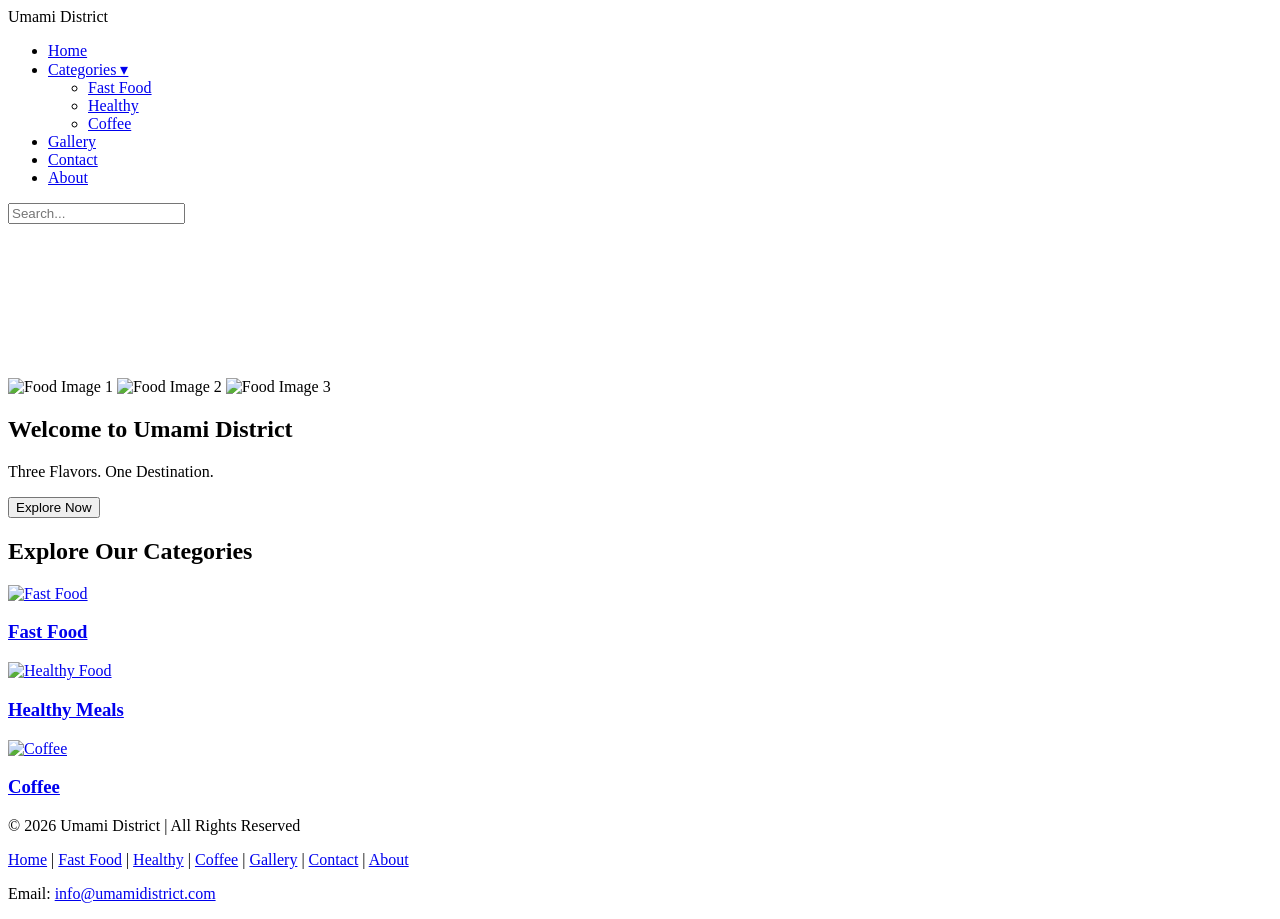
==== html/index.html @ be573a4c "html added" ====
<!DOCTYPE html>
<html lang="en">
<head>
  <meta charset="UTF-8">
  <meta name="viewport" content="width=device-width, initial-scale=1.0">
  <title>Umami District</title>
  <link rel="stylesheet" href="/css/style.css">
</head>
<body>

<header>
  <div class="logo-name">Umami <span>District</span></div>

  <nav>
    <ul class="navi">
      <li><a href="index.html" class="active">Home</a></li>

      <li class="dropdown">
        <a href="#">Categories ▾</a>
        <ul class="dropdown-menu">
          <li><a href="fastfood.html">Fast Food</a></li>
          <li><a href="healthy.html">Healthy</a></li>
          <li><a href="coffee.html">Coffee</a></li>
        </ul>
      </li>

      <li><a href="gallery.html">Gallery</a></li>
      <li><a href="contact.html">Contact</a></li>
      <li><a href="about.html">About</a></li>
    </ul>
  </nav>

  <div class="search-bar">
    <input type="search" placeholder="Search..." />
  </div>
</header>

<section class="sec">

  <video autoplay muted loop playsinline class="bg-video">
    <source src="/images/background video/Screen Recording 2026-04-15 at 15.32.56.mov" type="video/mp4">
  </video>

  <div class="overlay"></div>

  <div class="mid">
    <div class="image-panel">

      <div class="slides">
        <img src="/images/slider images/main_pic.png" alt="Food Image 1">
        <img src="/images/slider images/pexels-buselliyy-33144647.jpg" alt="Food Image 2">
        <img src="/images/slider images/pexels-eden-fc-620771246-34692785.jpg" alt="Food Image 3">
      </div>

      <div class="panel-text">
        <h2>Welcome to Umami District</h2>
        <p>Three Flavors. One Destination.</p>
        <a href="gallery.html">
          <button class="butn1">Explore Now</button>
        </a>
      </div>

    </div>
  </div>
</section>

<section class="categories">
  <h2>Explore Our Categories</h2>

  <div class="food-categories">

    <a href="fastfood.html" class="food">
      <img src="/images/main images/category1.png" alt="Fast Food">
      <h3>Fast Food</h3>
    </a>

    <a href="healthy.html" class="food">
      <img src="/images/main images/category2.png" alt="Healthy Food">
      <h3>Healthy Meals</h3>
    </a>

    <a href="coffee.html" class="food">
      <img src="/images/main images/category3.png" alt="Coffee">
      <h3>Coffee</h3>
    </a>

  </div>
</section>

<footer>
  <p>© 2026 Umami District | All Rights Reserved</p>
  <p class="footer-nav">
    <a href="index.html">Home</a> |
    <a href="fastfood.html">Fast Food</a> |
    <a href="healthy.html">Healthy</a> |
    <a href="coffee.html">Coffee</a> |
    <a href="gallery.html">Gallery</a> |
    <a href="contact.html">Contact</a> |
    <a href="about.html">About</a> 
  </p>
  <p>Email: <a href="mailto:info@umamidistrict.com">info@umamidistrict.com</a></p>
</footer>

</body>
</html>
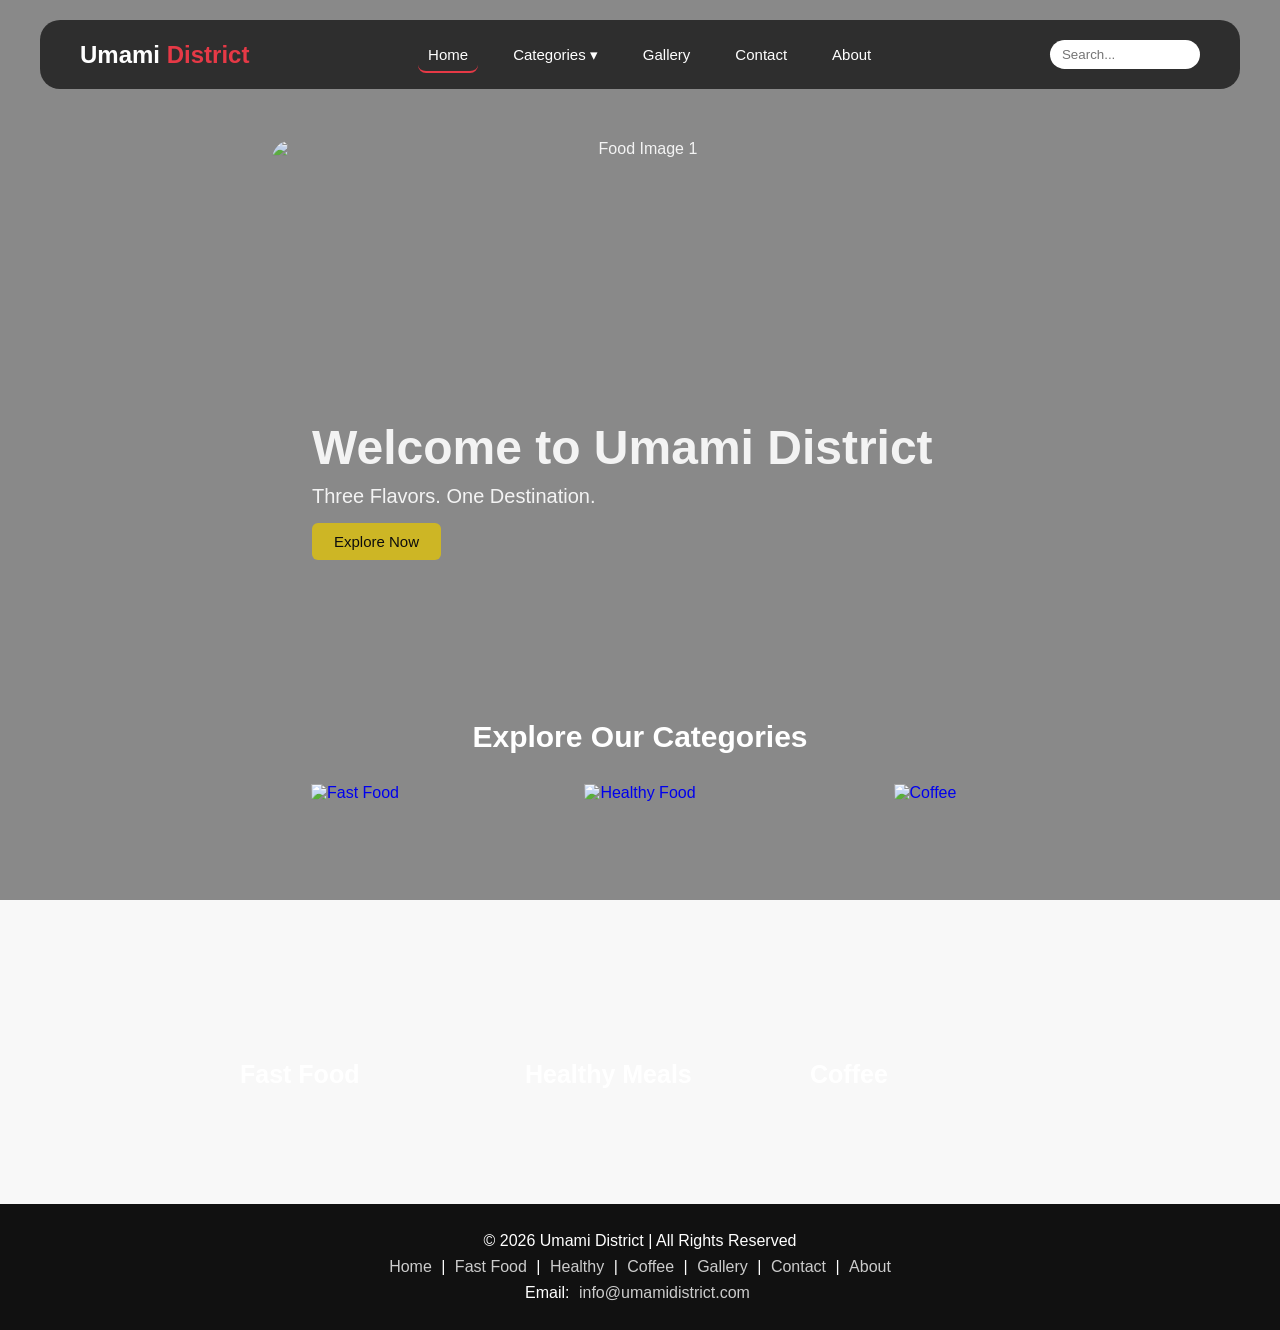
==== commit ad99cf23: "video changed" ====
--- a/html/index.html
+++ b/html/index.html
@@ -38,7 +38,7 @@
 <section class="sec">
 
   <video autoplay muted loop playsinline class="bg-video">
-    <source src="/images/background video/Screen Recording 2026-04-15 at 15.32.56.mov" type="video/mp4">
+    <source src="/images/background video/video_fixed.mp4" type="video/mp4">
   </video>
 
   <div class="overlay"></div>
--- a/css/style.css
+++ b/css/style.css
@@ -0,0 +1,665 @@
+
+/* main body */
+* {
+  margin: 0;
+  padding: 0;
+  box-sizing: border-box;
+  font-family: 'Poppins', sans-serif;
+}
+
+/* body */
+body {
+  background: #f8f8f8;
+  color: #222;
+}
+
+/* header */
+header {
+  display: flex;
+  justify-content: space-between;
+  align-items: center;
+  padding: 20px 40px;
+  background: rgba(17, 17, 17, 0.75);
+  color: white;
+  position: fixed;
+  top: 20px;
+  left: 0;
+  right: 0;
+  margin: auto;
+  width: 1200px;
+  border-radius: 20px;
+  z-index: 10;
+}
+
+/* logo */
+.logo-name {
+  font-size: 24px;
+  font-weight: bold;
+}
+
+.logo-name span {
+  color: #e63946;
+}
+
+/* navigation */
+.navi {
+  list-style: none;
+  display: flex;
+  gap: 25px;
+  align-items: center;
+}
+
+.navi li {
+  position: relative;
+}
+
+.navi a {
+  text-decoration: none;
+  color: white;
+  font-size: 15px;
+  transition: 0.3s;
+  padding: 8px 10px;
+  border-radius: 8px;
+}
+
+.navi a:hover {
+  color: #e63946;
+  background: rgba(255, 255, 255, 0.08);
+}
+
+/* active */
+.active {
+  border-bottom: 2px solid #e63946;
+}
+
+/* dropdown */
+.dropdown {
+  position: relative;
+  display: inline-block;
+}
+
+.dropdown-menu {
+  position: absolute;
+  top: 100%; 
+  left: 0;
+  background: #222;
+  list-style: none;
+  padding: 10px 0;
+  display: none;
+  border-radius: 8px;
+  width: 150px;
+}
+
+.dropdown-menu li {
+  padding: 10px 20px;
+}
+
+.dropdown-menu li a {
+  color: white;
+  display: block;
+}
+
+.dropdown:hover .dropdown-menu {
+  display: block;
+}
+
+/* search-bar */
+.search-bar input {
+  padding: 7px 12px;
+  border-radius: 20px;
+  border: none;
+  outline: none;
+  width: 150px;
+  transition: 0.4s;
+  background: white;
+  color: black;
+}
+
+.search-bar input:focus {
+  width: 250px;
+  background-color: rgba(179, 97, 97, 0.686);
+  color: white;
+}
+
+/* pic-slider */
+.sec {
+  display: flex;
+  justify-content: center;
+  align-items: center;
+  text-align: center;
+  color: white;
+  position: relative;
+  padding: 140px 20px 60px;
+}
+
+/* fixed video */
+.bg-video {
+  position: fixed;
+  top: 0;
+  left: 0;
+  width: 100%;
+  height: 100%;
+  object-fit: cover;
+  z-index: -2;
+}
+/* overlay */
+.overlay {
+  position: fixed;
+  top: 0;
+  left: 0;
+  width: 100%;
+  height: 100%;
+  background: rgba(0, 0, 0, 0.45);
+  z-index: -1;
+}
+
+.mid {
+  display: flex;
+  justify-content: center;
+  align-items: center;
+}
+
+/* panel */
+.image-panel {
+  width: 800px;
+  max-width: 92%;
+  height: 460px;
+  border-radius: 20px;
+  overflow: hidden;
+  position: relative;
+  transition: 0.3s;
+  opacity: 0.9;
+}
+
+.image-panel:hover {
+  transform: scale(1.04);
+}
+
+/* slides */
+.slides {
+  display: flex;
+  width: 300%;
+  height: 100%;
+  animation: slideMove 9s infinite;
+}
+
+.slides img {
+  width: 33.33%;
+  height: 100%;
+  object-fit: cover;
+}
+
+/* animation */
+@keyframes slideMove {
+  0%, 30% {
+    transform: translateX(0);
+  }
+  33%, 63% {
+    transform: translateX(-33.33%);
+  }
+  66%, 96% {
+    transform: translateX(-66.66%);
+  }
+  100% {
+    transform: translateX(0);
+  }
+}
+
+/* panel text */
+.panel-text {
+  position: absolute;
+  bottom: 40px;
+  left: 40px;
+  width: auto;
+  transform: none;
+  text-align: left;
+  z-index: 2;
+}
+
+.panel-text h2 {
+  font-size: 48px;
+  font-weight: bold;
+  margin-bottom: 10px;
+  color: white;
+}
+
+.panel-text p {
+  font-size: 20px;
+  margin-bottom: 15px;
+  color: #f1f1f1;
+  color: white;
+}
+
+/* button */
+.butn1 {
+  padding: 10px 22px;
+  font-size: 15px;
+  background: #d5bc1b;
+  border: none;
+  color: black;
+  border-radius: 6px;
+  cursor: pointer;
+  transition: 0.3s;
+}
+
+.butn1:hover {
+  background: #73bd23;
+  color: white;
+}
+
+/* categories */
+.categories {
+  padding: 60px 20px;
+  text-align: center;
+  position: relative;
+  z-index: 1;
+}
+
+.categories h2 {
+  font-size: 30px;
+  margin-bottom: 30px;
+  color: white;
+}
+
+/* food */
+.food-categories {
+  display: flex;
+  justify-content: center;
+  gap: 25px;
+  flex-wrap: wrap;
+}
+
+.food {
+  width: 260px;
+  height: 320px;
+  border-radius: 12px;
+  overflow: hidden;
+  position: relative;
+  cursor: pointer;
+  transition: 0.3s;
+  text-decoration: none;
+}
+
+.food img {
+  width: 100%;
+  height: 100%;
+  object-fit: cover;
+  transition: 0.4s;
+}
+
+.food:hover {
+  transform: scale(1.05);
+}
+
+.food h3 {
+  position: absolute;
+  bottom: 15px;
+  left: 15px;
+  color: white;
+  z-index: 2;
+  font-size: 25px;
+}
+
+/* footer */
+footer {
+  background: #111;
+  color: white;
+  text-align: center;
+  padding: 20px;
+  margin-top: 40px;
+}
+
+footer p {
+  margin: 8px 0;
+}
+
+/* footer links */
+footer a {
+  color: #ccc;
+  text-decoration: none;
+  margin: 0 5px;
+}
+
+footer a:hover {
+  color: #e63946; 
+}
+
+/*----------------------------------------------------------------------------*/
+
+
+/* Fast Food */
+.category-fastfood{
+  height: 600px;
+  background: url('/html/pexels-readymade-4021944.jpg') center/cover no-repeat;
+  display: flex;
+  flex-direction: column;
+  justify-content: center;
+  align-items: center;
+  text-align: center;
+  color: white;
+}
+
+.category-fastfood h1 {
+  font-size: 50px;
+  color:whitesmoke;
+}
+
+.category-fastfood p {
+  font-size: 20px;
+  margin-top: 10px;
+  color: white;
+}
+
+/* items */
+.category-items {
+  padding: 50px 20px;
+  display: grid;
+  grid-template-columns: 1fr 1fr 1fr;
+  gap: 20px;
+}
+
+.item {
+  background: white;
+  border-radius: 12px;
+  overflow: hidden;
+  text-align: center;
+  transition: 0.3s;
+}
+
+.item:hover {
+  transform: scale(1.05);
+  background-color: rgb(200, 200, 200);
+}
+
+.item img {
+  width: 100%;
+  height: 200px;
+  object-fit: cover;
+}
+
+.item h3 {
+  margin: 10px 0 5px;
+}
+
+.item p {
+  margin-bottom: 10px;
+  color: #555;
+}
+
+/* table */
+.menu-table {
+  padding: 40px 20px;
+}
+
+.menu-table h2 {
+  text-align: center;
+  margin-bottom: 15px;
+}
+
+table {
+  width: 100%;
+  border-collapse: collapse;
+  background: white;
+}
+
+th, td {
+  padding: 12px;
+  border: 1px solid #eee;
+  text-align: left;
+}
+
+th {
+  background: #111;
+  color: white;
+}
+
+tr:hover {
+  background-color: rgb(211, 208, 208);
+}
+
+
+/*---------------------------------------------------------------------------------*/
+
+
+/* Healthy Food */
+.category-healthy{
+  height: 600px;
+  background: url('/html/pexels-vanessa-loring-5965655.jpg') center/cover no-repeat;
+  display: flex;
+  flex-direction: column;
+  justify-content: center;
+  align-items: center;
+  text-align: center;
+  color: white;
+}
+
+.category-healthy h1 {
+  font-size: 50px;
+  color:whitesmoke;
+}
+
+.category-healthy p {
+  font-size: 20px;
+  margin-top: 10px;
+  color: white;
+}
+
+
+/*---------------------------------------------------------------------------------*/
+
+
+/* Coffee */
+.category-coffee{
+  height: 600px;
+  background: url('/html/pexels-ahmetyuksek-29105484.jpg') center/cover no-repeat;
+  display: flex;
+  flex-direction: column;
+  justify-content: center;
+  align-items: center;
+  text-align: center;
+  color: white;
+}
+
+.category-coffee h1 {
+  font-size: 50px;
+  color:whitesmoke;
+}
+
+.category-coffee p {
+  font-size: 20px;
+  margin-top: 10px;
+  color: white;
+}
+
+
+/*-------------------------------------------------*/
+
+
+/* Gallery */
+.gallery-body {
+  background: #121212;
+  color: white;
+}
+
+.gallery-section {
+  padding: 40px 60px;
+}
+
+.gallery-section h2 {
+  margin-top: 70px;
+  margin-bottom: 20px;
+  color: #f5f5f5;
+  font-size: 22px;
+}
+
+/* grid */
+.gallery-container {
+  display: grid;
+  grid-template-columns: 1fr 1fr 1fr;
+  gap: 20px;
+}
+
+/* item */
+.gallery-item {
+  overflow: hidden;
+  border-radius: 18px;
+  transition: 0.3s; 
+}
+
+/* link */
+.gallery-item a {
+  display: block;
+  text-decoration: none;
+}
+
+/* image */
+.gallery-item img {
+  width: 100%;
+  height: 220px;
+  object-fit: cover;
+  cursor: pointer;
+  display: block;
+}
+
+/* hover */
+.gallery-item:hover {
+  transform: scale(1.05);
+}
+
+
+/*----------------------------------------------------------------------------------------- */
+
+
+/* contact */
+.contact {
+  height: 360px;
+  background: url('/html/pexels-markus-winkler-1430818-18536259.jpg') center/cover no-repeat;
+  display: flex;
+  flex-direction: column;
+  justify-content: center;
+  align-items: center;
+  color: white;
+  text-align: center;
+  font-size: 20px;
+}
+
+.contact h1{
+  margin-top: 120px;
+}
+
+/* form */
+.contact-container {
+  display: flex;
+  justify-content: center;
+  padding: 50px 20px;
+}
+
+form {
+  width: 350px;
+  display: flex;
+  flex-direction: column;
+}
+
+form label {
+  margin-top: 10px;
+  font-weight: bold;
+}
+
+form input, form textarea {
+  padding: 10px;
+  margin-top: 5px;
+  border-radius: 8px;
+  border: 1px solid #ccc;
+  outline: none;
+}
+
+form button {
+  padding: 10px;
+  margin-top: 5px;
+  border-radius: 8px;
+  border: 1px solid #ccc;
+  background-color: rgb(250, 69, 69);
+  color: white;
+}
+
+form input:focus,
+form textarea:focus {
+  border-color: green;
+}
+
+form button:hover {
+  background-color: green;
+}
+
+
+/*--------------------------------------------------------------------------------*/
+
+
+/* about */
+.about {
+  height: 360px;
+  background: url('/html/pexels-burakeroglu3-31089991.jpg') center/cover no-repeat;
+  display: flex;
+  flex-direction: column;
+  justify-content: center;
+  align-items: center;
+  color: white;
+  text-align: center;
+}
+
+.about h1 {
+  font-size: 40px;
+}
+
+.about p {
+  font-size: 20px;
+}
+
+/* container */
+.about-container {
+  display: flex;
+  flex-wrap: wrap;
+  gap: 30px;
+  padding: 50px 20px;
+  justify-content: center;
+}
+
+/* text */
+.about-text {
+  max-width: 500px;
+}
+
+.about-text h2 {
+  margin-top: 15px;
+  font-size: 30px;
+}
+
+.about-text p {
+  margin-top: 10px;
+  line-height: 1.6;
+}
+
+/* map */
+.map {
+  width: 400px;
+}
+
+/* google Map link */
+.about-container a:link {
+  color: #2b46ae;
+}
+
+.about-container a:visited {
+  color: #2789b0;
+}
+
+.about-container a:hover {
+  color: #ca5454;
+}
+
+.about-container a:active {
+  color: #ffffff;
+}
+
+
+/*------------------------------------*/
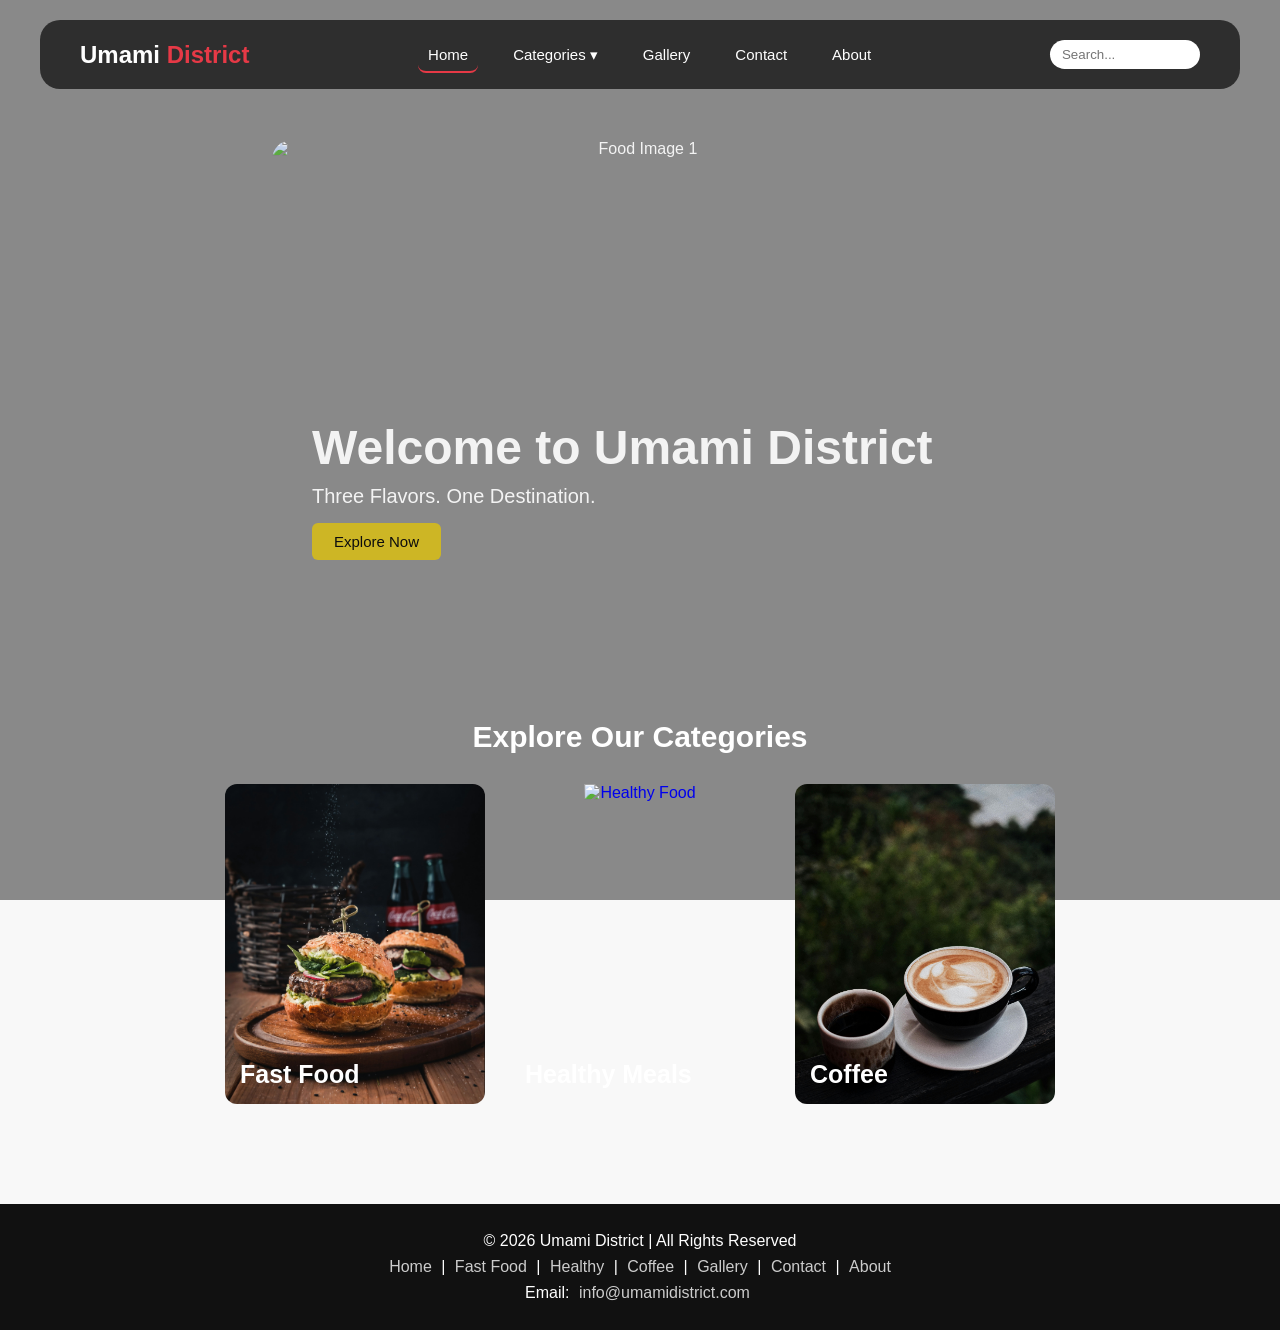
==== commit e3faa97a: "css fixed" ====
--- a/html/index.html
+++ b/html/index.html
@@ -4,7 +4,7 @@
   <meta charset="UTF-8">
   <meta name="viewport" content="width=device-width, initial-scale=1.0">
   <title>Umami District</title>
-  <link rel="stylesheet" href="/css/style.css">
+  <link rel="stylesheet" href="../css/style.css">
 </head>
 <body>
 
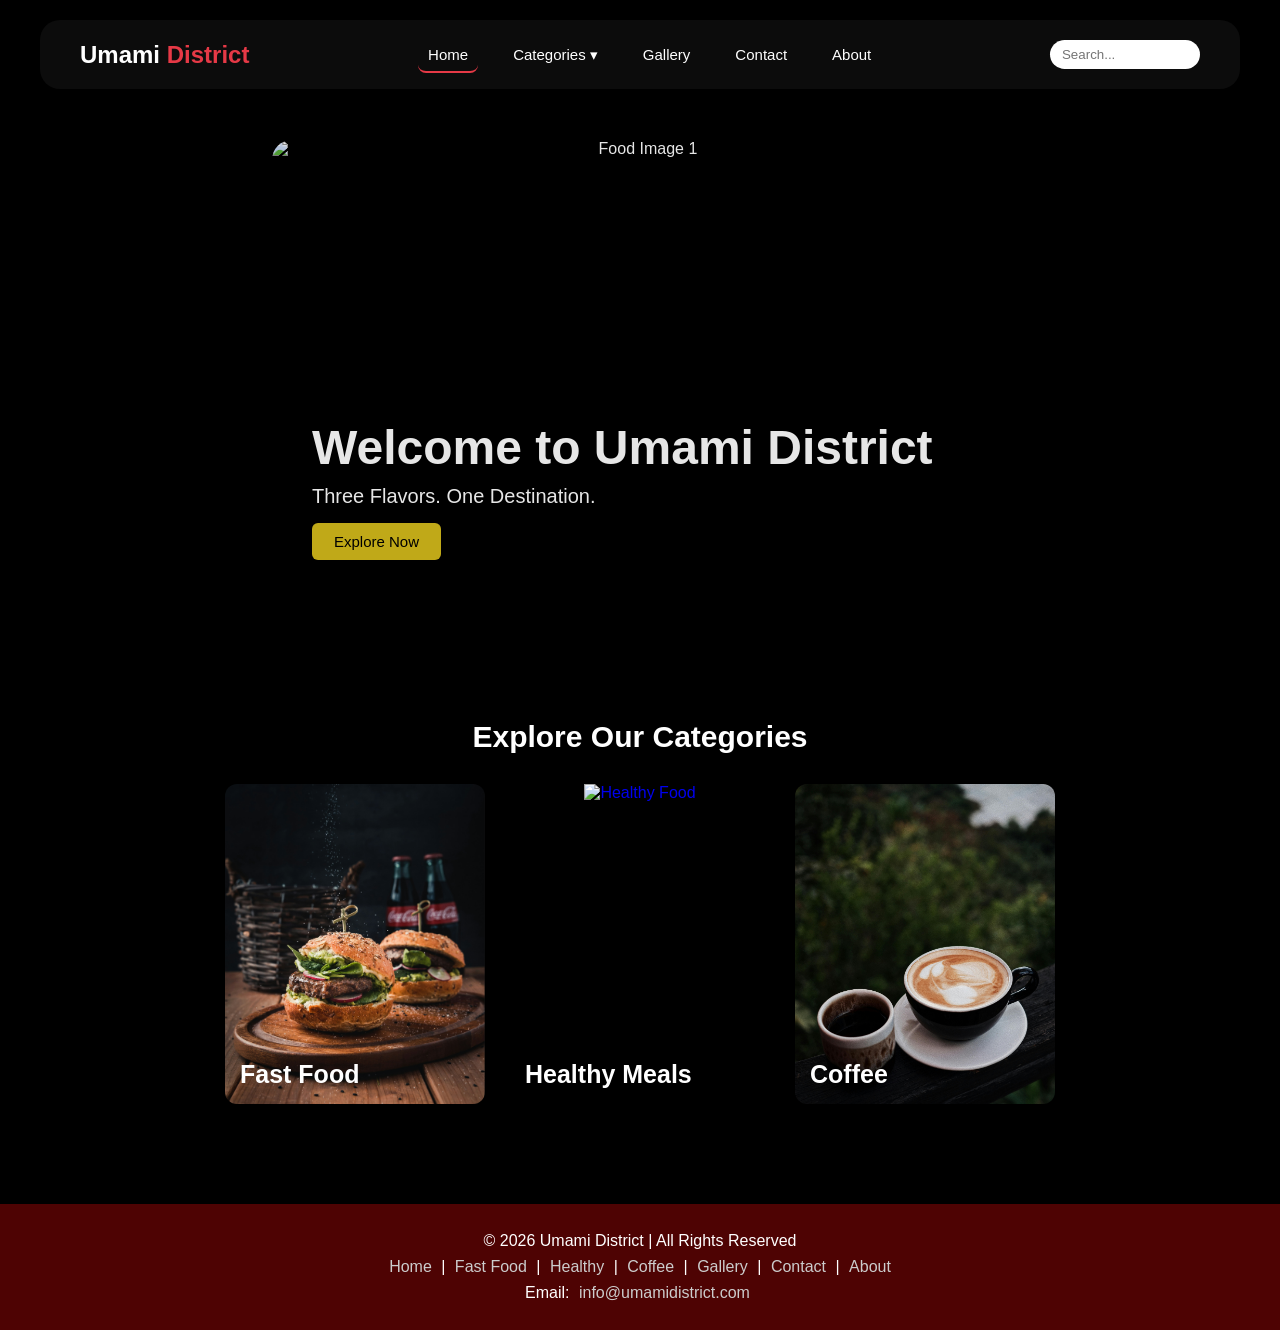
==== commit 6263d716: "max-width capped at 1320px & solved footer UI glitch" ====
--- a/html/index.html
+++ b/html/index.html
@@ -5,9 +5,11 @@
   <meta name="viewport" content="width=device-width, initial-scale=1.0">
   <title>Umami District</title>
   <link rel="stylesheet" href="../css/style.css">
+  <link rel="stylesheet" href="../css/width-cap.css">
 </head>
 <body>
 
+<div class="width_management">
 <header>
   <div class="logo-name">Umami <span>District</span></div>
 
@@ -38,7 +40,7 @@
 <section class="sec">
 
   <video autoplay muted loop playsinline class="bg-video">
-    <source src="/images/background video/video_fixed.mp4" type="video/mp4">
+    <source src="../images/background video/video_fixed.mp4" type="video/mp4">
   </video>
 
   <div class="overlay"></div>
@@ -47,9 +49,9 @@
     <div class="image-panel">
 
       <div class="slides">
-        <img src="/images/slider images/main_pic.png" alt="Food Image 1">
-        <img src="/images/slider images/pexels-buselliyy-33144647.jpg" alt="Food Image 2">
-        <img src="/images/slider images/pexels-eden-fc-620771246-34692785.jpg" alt="Food Image 3">
+        <img src="../images/slider images/main_pic.png" alt="Food Image 1">
+        <img src="../images/slider images/pexels-buselliyy-33144647.jpg" alt="Food Image 2">
+        <img src="../images/slider images/pexels-eden-fc-620771246-34692785.jpg" alt="Food Image 3">
       </div>
 
       <div class="panel-text">
@@ -70,17 +72,17 @@
   <div class="food-categories">
 
     <a href="fastfood.html" class="food">
-      <img src="/images/main images/category1.png" alt="Fast Food">
+      <img src="../images/main images/category1.png" alt="Fast Food">
       <h3>Fast Food</h3>
     </a>
 
     <a href="healthy.html" class="food">
-      <img src="/images/main images/category2.png" alt="Healthy Food">
+      <img src="../images/main images/category2.png" alt="Healthy Food">
       <h3>Healthy Meals</h3>
     </a>
 
     <a href="coffee.html" class="food">
-      <img src="/images/main images/category3.png" alt="Coffee">
+      <img src="../images/main images/category3.png" alt="Coffee">
       <h3>Coffee</h3>
     </a>
 
@@ -100,6 +102,6 @@
   </p>
   <p>Email: <a href="mailto:info@umamidistrict.com">info@umamidistrict.com</a></p>
 </footer>
-
+</div>
 </body>
 </html>
--- a/css/style.css
+++ b/css/style.css
@@ -9,7 +9,7 @@
 
 /* body */
 body {
-  background: #f8f8f8;
+  background: #000000;
   color: #222;
 }
 
@@ -136,11 +136,12 @@
 .bg-video {
   position: fixed;
   top: 0;
-  left: 0;
   width: 100%;
   height: 100%;
   object-fit: cover;
   z-index: -2;
+  max-width: 1320px;
+  margin: auto;
 }
 /* overlay */
 .overlay {
@@ -302,7 +303,7 @@
 
 /* footer */
 footer {
-  background: #111;
+  background: #4e0303;
   color: white;
   text-align: center;
   padding: 20px;
@@ -330,7 +331,7 @@
 /* Fast Food */
 .category-fastfood{
   height: 600px;
-  background: url('/html/pexels-readymade-4021944.jpg') center/cover no-repeat;
+  background: url('../html/pexels-readymade-4021944.jpg') center/cover no-repeat;
   display: flex;
   flex-direction: column;
   justify-content: center;
@@ -424,7 +425,7 @@
 /* Healthy Food */
 .category-healthy{
   height: 600px;
-  background: url('/html/pexels-vanessa-loring-5965655.jpg') center/cover no-repeat;
+  background: url('../html/pexels-vanessa-loring-5965655.jpg') center/cover no-repeat;
   display: flex;
   flex-direction: column;
   justify-content: center;
@@ -451,7 +452,7 @@
 /* Coffee */
 .category-coffee{
   height: 600px;
-  background: url('/html/pexels-ahmetyuksek-29105484.jpg') center/cover no-repeat;
+  background: url('../html/pexels-ahmetyuksek-29105484.jpg') center/cover no-repeat;
   display: flex;
   flex-direction: column;
   justify-content: center;
@@ -533,7 +534,7 @@
 /* contact */
 .contact {
   height: 360px;
-  background: url('/html/pexels-markus-winkler-1430818-18536259.jpg') center/cover no-repeat;
+  background: url('../html/pexels-markus-winkler-1430818-18536259.jpg') center/cover no-repeat;
   display: flex;
   flex-direction: column;
   justify-content: center;
@@ -598,7 +599,7 @@
 /* about */
 .about {
   height: 360px;
-  background: url('/html/pexels-burakeroglu3-31089991.jpg') center/cover no-repeat;
+  background: url('../html/pexels-burakeroglu3-31089991.jpg') center/cover no-repeat;
   display: flex;
   flex-direction: column;
   justify-content: center;
@@ -644,7 +645,7 @@
   width: 400px;
 }
 
-/* google Map link */
+/*link */
 .about-container a:link {
   color: #2b46ae;
 }
@@ -661,5 +662,4 @@
   color: #ffffff;
 }
 
-
 /*------------------------------------*/
--- a/css/width-cap.css
+++ b/css/width-cap.css
@@ -0,0 +1,11 @@
+:root {
+    --max-width: 1320px;
+    --min-width: 960px;
+    --margin: auto;
+}
+
+.width_management {
+    max-width: var(--max-width);
+    min-width: var(--min-width);
+    margin: var(--margin);
+}
